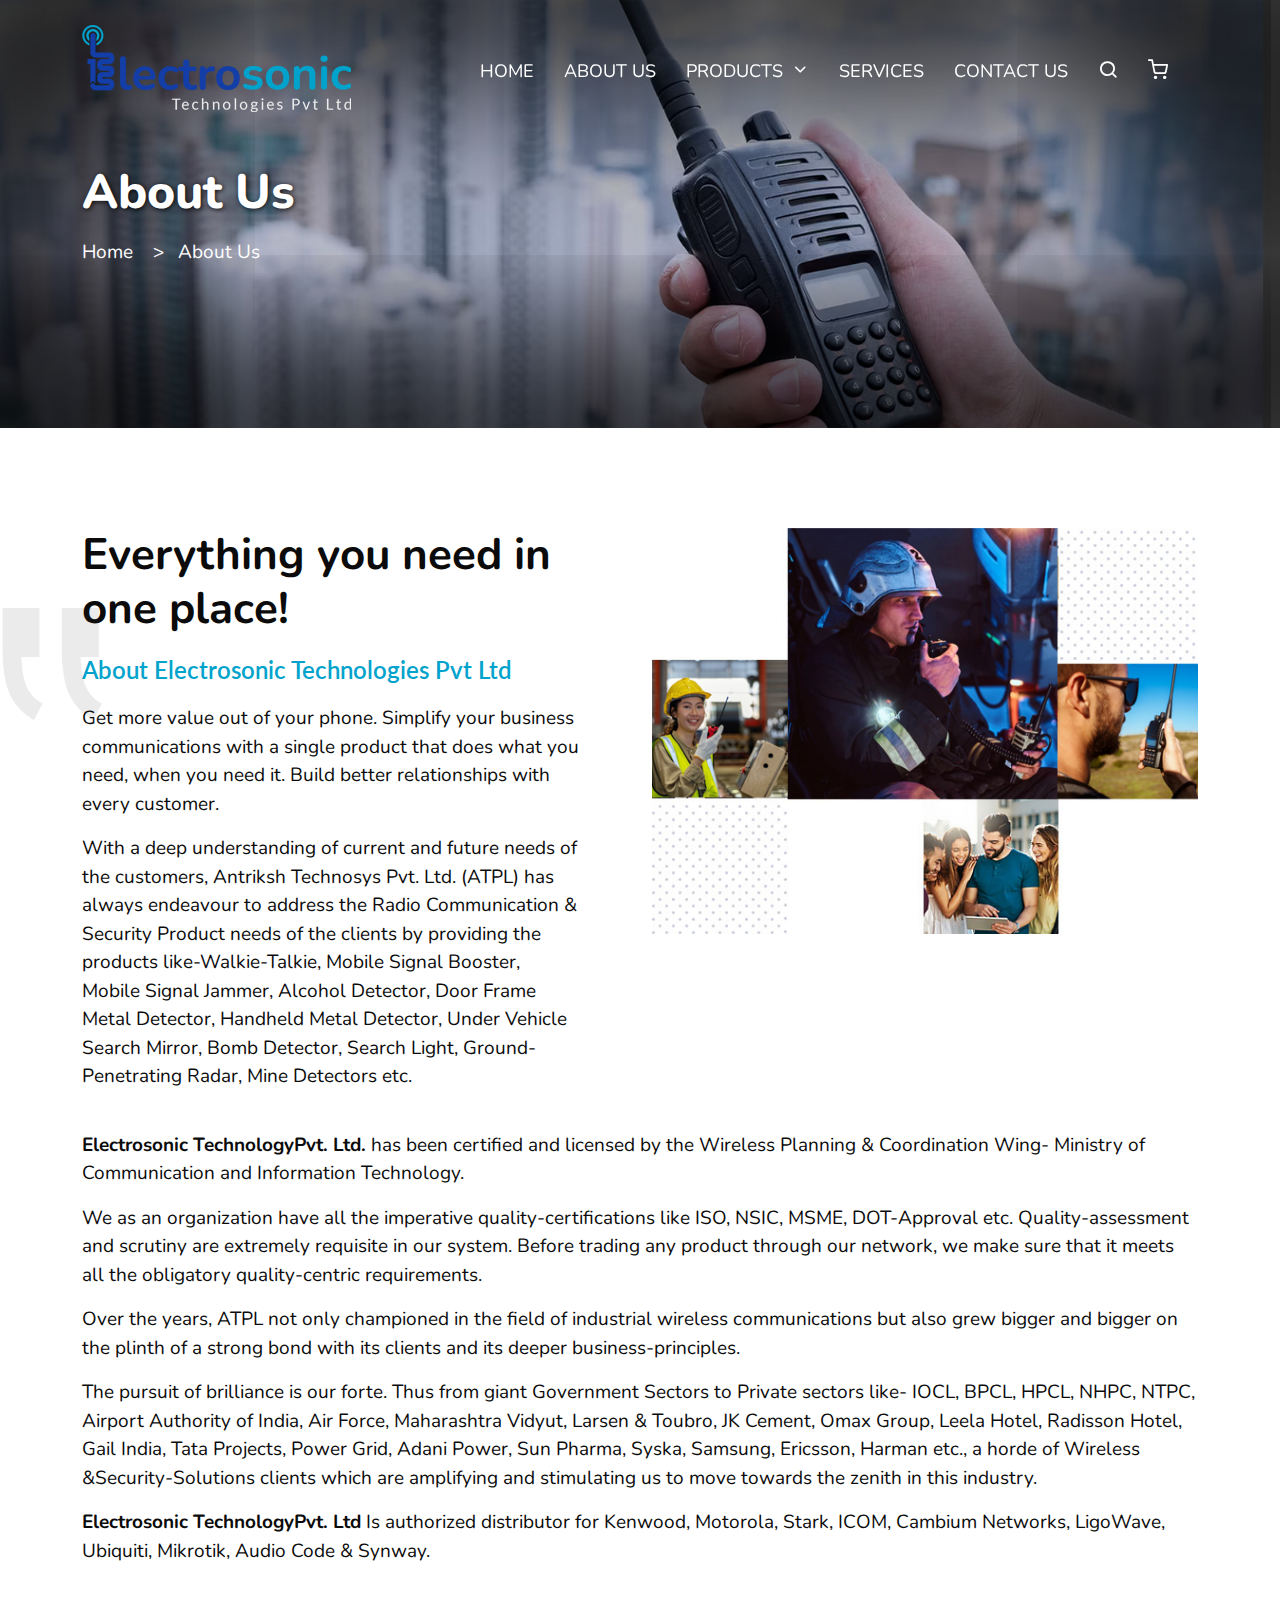
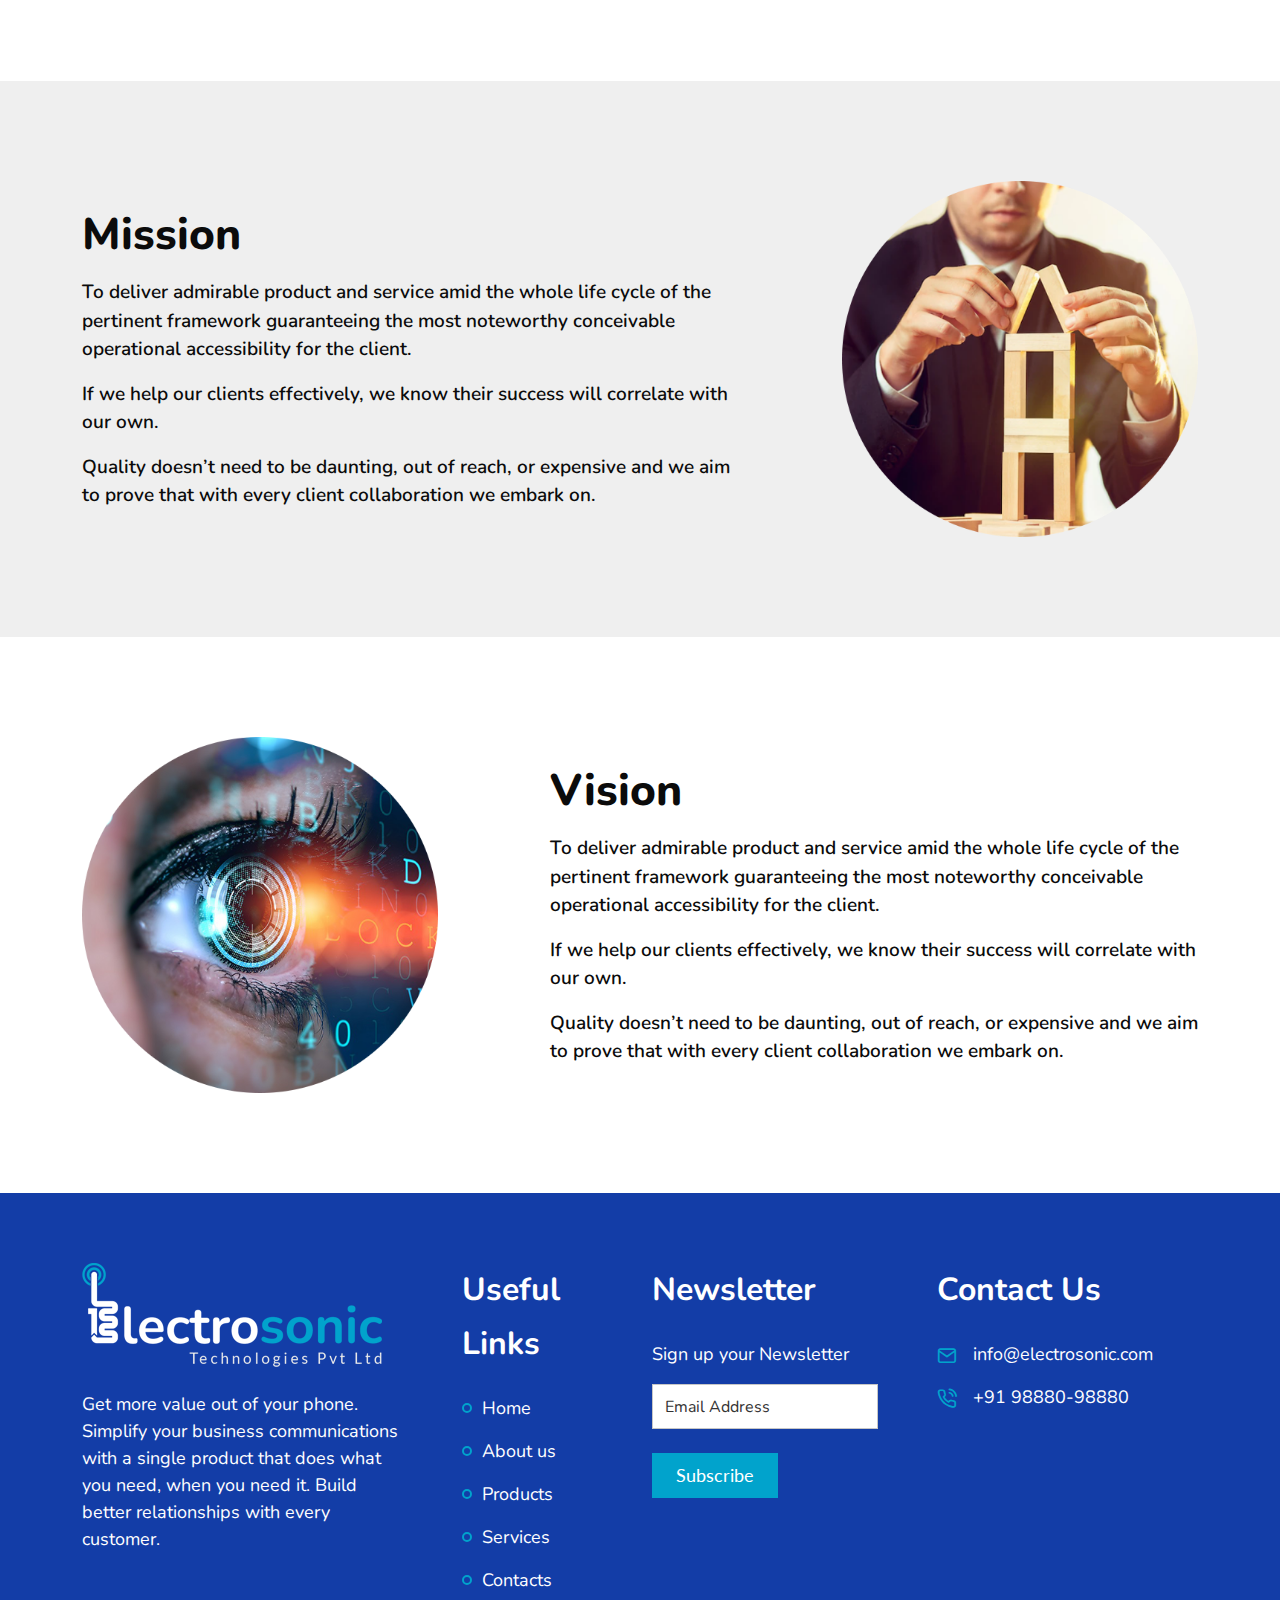
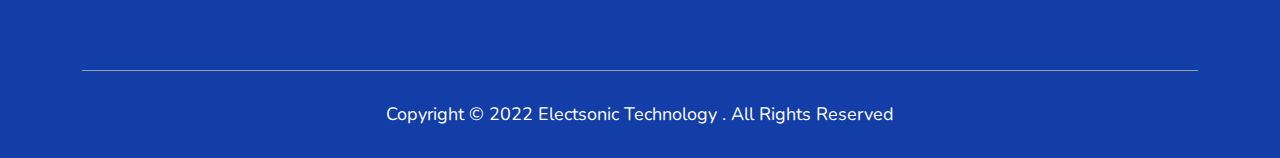
==== WEBSITES/electrosonic/about-us.html @ 3b29670e "added new html files | electrsonic" ====
<!DOCTYPE html>
<html lang="en">

<head>
    <meta charset="UTF-8">
    <meta http-equiv="X-UA-Compatible" content="IE=edge">
    <meta name="viewport" content="width=device-width, initial-scale=1.0">
    <title>ElectroSonic | about us</title>

    <!-- css | assets -->
    <link rel="stylesheet" href="assets/bootstrap-5.2.0/css/bootstrap.min.css">
    <link rel="stylesheet" href="assets/feather-icons/feather.css">
    <link rel="stylesheet" href="assets/swipper-slider/css/swiper-bundle.min.css">

    <!-- font awesome -->
    <link rel="stylesheet" href="https://cdnjs.cloudflare.com/ajax/libs/font-awesome/6.1.1/css/all.min.css"
        integrity="sha512-KfkfwYDsLkIlwQp6LFnl8zNdLGxu9YAA1QvwINks4PhcElQSvqcyVLLD9aMhXd13uQjoXtEKNosOWaZqXgel0g=="
        crossorigin="anonymous" referrerpolicy="no-referrer" />

    <!-- custom css -->
    <link rel="stylesheet" href="css/style.css">
</head>

<body>
    <!-- header -->
    <header>
        <div class="container">
            <div class="header d-flex align-items-center">
                <!-- logo -->
                <div class="logo-sec">
                    <a href="#" class="d-inline-flex">
                        <img src="images/logo.png" alt="" class="img-fluid">
                    </a>
                </div>

                <!-- menu -->
                <div class="menu-sec flex1">
                    <div class="inner d-flex justify-content-end align-items-center">
                        <!-- links -->
                        <div class="menu-links">
                            <!-- menu icon mobile | close -->
                            <a href="#"
                                class="menu-icon mobile-menu-toggle mml-close text-decoration-none position-absolute d-lg-none"
                                title="open menu">
                                <i class="feather-x"></i>
                            </a>

                            <div class="inner d-lg-flex flex-wrap">
                                <!-- link -->
                                <a href="#" class="menu-link d-inline-flex text-decoration-none">
                                    <span class="text">Home</span>
                                </a>

                                <!-- link -->
                                <a href="#" class="menu-link d-inline-flex text-decoration-none">
                                    <span class="text">About us</span>
                                </a>
                                <!-- link -->
                                <a href="#" class="menu-link d-inline-flex text-decoration-none">
                                    <span class="text">Products</span>
                                    <div class="icon ms-2">
                                        <i class="feather-chevron-down"></i>
                                    </div>
                                </a>
                                <!-- link -->
                                <a href="#" class="menu-link d-inline-flex text-decoration-none">
                                    <span class="text">Services</span>
                                </a>
                                <!-- link -->
                                <a href="#" class="menu-link d-inline-flex text-decoration-none">
                                    <span class="text">Contact us</span>
                                </a>
                            </div>
                        </div>

                        <!-- icons -->
                        <div class="menu-icons d-flex">
                            <!-- icon -->
                            <a href="#" class="menu-icon search text-decoration-none" title="Search">
                                <i class="feather-search"></i>
                            </a>

                            <!-- icon -->
                            <a href="#" class="menu-icon cart text-decoration-none" title="Cart">
                                <i class="feather-shopping-cart"></i>
                            </a>

                            <!-- menu icon mobile | open -->
                            <a href="#" class="menu-icon mobile-menu-toggle mml-open text-decoration-none d-lg-none"
                                title="open menu">
                                <i class="feather-menu"></i>
                            </a>
                        </div>
                    </div>

                </div>
            </div>
        </div>
    </header>

    <main id="main">
        <!-- slider -->
        <section id="page-banner">
            <div class="container-fluid px-0">
                <div class="page-banner position-relative">
                    <img src="images/about-banner.jpg" alt="" class="img-fluid w-100">
                    <div class="caption h-100 w-100 position-absolute d-flex align-items-center">
                        <div class="container">
                            <div class="caption-inner">
                                <!-- head -->
                                <div
                                    class="st-heading-container heading-lg heading-bolder heading-white heading-shadow mb-2 mb-lg-3">
                                    <p class="head">
                                        About Us
                                    </p>
                                </div>

                                <div class="links">
                                    <a href="#" class="text-decoration-none d-inline-block">Home</a>
                                    <a href="#" class="text-decoration-none d-inline-block">About Us</a>
                                </div>

                            </div>
                        </div>
                    </div>
                </div>
            </div>
        </section>

        <!-- about main -->
        <section id="about-main" class="com-pad-tb">
            <div class="container">
                <div class="about-main row">
                    <!-- lt sec -->
                    <div class="lt-sec col-12 col-lg-6 mb-3 mb-lg-0">
                        <div class="inner position-relative">
                            <img src="images/quote-icon.png" alt="" class="bg-img position-absolute">

                            <div class="st-heading-container mb-2 mb-lg-3">
                                <p class="head">
                                    Everything you need in one place!
                                </p>
                            </div>
                            <p class="sub-head font-family-lato st-fw-600 mb-2 mb-lg-3">About Electrosonic Technologies
                                Pvt Ltd</p>
                            <p class="desc mb-3">
                                Get more value out of your phone. Simplify your business communications with a single
                                product that does what you need, when you need it. Build better relationships with every
                                customer.
                            </p>
                            <p class="desc mb-3">
                                With a deep understanding of current and future needs of the customers, Antriksh
                                Technosys Pvt. Ltd. (ATPL) has always endeavour to address the Radio Communication &
                                Security Product needs of the clients by providing the products like-Walkie-Talkie,
                                Mobile Signal Booster, Mobile Signal Jammer, Alcohol Detector, Door Frame Metal
                                Detector, Handheld Metal Detector, Under Vehicle Search Mirror, Bomb Detector, Search
                                Light, Ground-Penetrating Radar, Mine Detectors etc.
                            </p>

                        </div>
                    </div>

                    <!-- rt sec -->
                    <div class="rt-sec col-12 col-lg-6">
                        <div class="inner">
                            <img src="images/about-right-img.jpg" alt="" class="img-fluid w-100">
                        </div>
                    </div>

                    <!-- bt sec -->
                    <div class="bt-sec col-12 pt-3 pt-lg-4">
                        <div class="inner">
                            <p class="desc mb-3">
                                <b>Electrosonic TechnologyPvt. Ltd.</b> has been certified and licensed by the Wireless
                                Planning & Coordination Wing- Ministry of Communication and Information Technology.
                            </p>
                            <p class="desc mb-3">
                                We as an organization have all the imperative quality-certifications like ISO, NSIC,
                                MSME, DOT-Approval etc. Quality-assessment and scrutiny are extremely requisite in our
                                system. Before trading any product through our network, we make sure that it meets all
                                the obligatory quality-centric requirements.
                            </p>
                            <p class="desc mb-3">
                                Over the years, ATPL not only championed in the field of industrial wireless
                                communications but also grew bigger and bigger on the plinth of a strong bond with its
                                clients and its deeper business-principles.
                            </p>
                            <p class="desc mb-3">
                                The pursuit of brilliance is our forte. Thus from giant Government Sectors to Private
                                sectors like- IOCL, BPCL, HPCL, NHPC, NTPC, Airport Authority of India, Air Force,
                                Maharashtra Vidyut, Larsen & Toubro, JK Cement, Omax Group, Leela Hotel, Radisson Hotel,
                                Gail India, Tata Projects, Power Grid, Adani Power, Sun Pharma, Syska, Samsung,
                                Ericsson, Harman etc., a horde of Wireless &Security-Solutions clients which are
                                amplifying and stimulating us to move towards the zenith in this industry.
                            </p>
                            <p class="desc">
                                <b>Electrosonic TechnologyPvt. Ltd</b> Is authorized distributor for Kenwood, Motorola,
                                Stark, ICOM, Cambium Networks, LigoWave, Ubiquiti, Mikrotik, Audio Code & Synway.
                            </p>
                        </div>
                    </div>
                </div>
            </div>
        </section>

        <!-- about mission -->
        <section id="about-mission" class="com-pad-tb">
            <div class="container">
                <div class="about-mission row align-items-center">
                    <!-- lt sec -->
                    <div class="lt-sec col-12 col-md-7 col-lg-8">
                        <!-- heading -->
                        <div class="st-heading-container heading-bolder mb-2 mb-lg-3">
                            <p class="head">
                                Mission
                            </p>
                        </div>
                        <p class="desc mb-3">
                            To deliver admirable product and service amid the whole life cycle of the pertinent
                            framework guaranteeing the most noteworthy conceivable operational accessibility for the
                            client.
                        </p>
                        <p class="desc mb-3">
                            If we help our clients effectively, we know their success will correlate with our own.
                        </p>
                        <p class="desc mb-0">
                            Quality doesn’t need to be daunting, out of reach, or expensive and we aim to prove that
                            with every client collaboration we embark on.
                        </p>
                    </div>

                    <!-- rt sec -->
                    <div class="rt-sec col-12 col-md-5 col-lg-4 pt-3 pt-md-0">
                        <img src="images/about-mission-img.png" alt="" class="img-fluid w-100">
                    </div>
                </div>
            </div>
        </section>

        <!-- vision mission -->
        <section id="vision-mission" class="com-pad-tb">
            <div class="container">
                <div class="vision-mission row align-items-center">
                    <!-- lt sec -->
                    <div class="lt-sec col-12 col-md-5 col-lg-4 pb-3 pb-md-0">
                        <img src="images/about-vision-img.png" alt="" class="img-fluid w-100">
                    </div>

                    <!-- rt sec -->
                    <div class="rt-sec col-12 col-md-7 col-lg-8">
                        <!-- heading -->
                        <div class="st-heading-container heading-bolder mb-2 mb-lg-3">
                            <p class="head">
                                Vision
                            </p>
                        </div>
                        <p class="desc mb-3">
                            To deliver admirable product and service amid the whole life cycle of the pertinent
                            framework guaranteeing the most noteworthy conceivable operational accessibility for the
                            client.
                        </p>
                        <p class="desc mb-3">
                            If we help our clients effectively, we know their success will correlate with our own.
                        </p>
                        <p class="desc mb-0">
                            Quality doesn’t need to be daunting, out of reach, or expensive and we aim to prove that
                            with every client collaboration we embark on.
                        </p>
                    </div>
                </div>
            </div>
        </section>


        <!-- footer -->
        <footer>
            <div class="container">
                <div class="footer row">
                    <!-- item -->
                    <div class="footer-item fi-info col-12 col-lg-6 col-xl-4 mb-3 mb-md-4 mb-lg-0">
                        <div class="inner">
                            <img src="images/footer-logo.png" alt="" class="img-fluid logo">
                            <p class="desc text-white mt-2 mt-lg-4 mb-0">
                                Get more value out of your phone. Simplify your business communications with a single
                                product that does what you need, when you need it. Build better relationships with every
                                customer.
                            </p>
                        </div>
                    </div>

                    <!-- item -->
                    <div class="footer-item fi-usefull-links col-12 col-lg-6 col-xl-2 mb-2 mb-lg-0">
                        <div class="inner">
                            <!-- heading -->
                            <div class="st-heading-container heading-white heading-sm mb-3 mb-lg-4">
                                <p class="head">
                                    Useful Links
                                </p>
                            </div>

                            <div class="links-list">
                                <!-- link -->
                                <a href="#" class="link d-inline-block text-decoration-none text-white mb-3">
                                    Home
                                </a> <br />

                                <!-- link -->
                                <a href="#" class="link d-inline-block text-decoration-none text-white mb-3">
                                    About us
                                </a> <br />

                                <!-- link -->
                                <a href="#" class="link d-inline-block text-decoration-none text-white mb-3">
                                    Products
                                </a> <br />

                                <!-- link -->
                                <a href="#" class="link d-inline-block text-decoration-none text-white mb-3">
                                    Services
                                </a> <br />

                                <!-- link -->
                                <a href="#" class="link d-inline-block text-decoration-none text-white mb-3">
                                    Contacts
                                </a>
                            </div>


                        </div>
                    </div>

                    <!-- item -->
                    <div class="footer-item fi-newsletter col-12 col-lg-6 col-xl-3 mb-3 mb-md-4 mb-lg-0">
                        <div class="inner">
                            <!-- heading -->
                            <div class="st-heading-container heading-white heading-sm mb-3 mb-lg-4">
                                <p class="head">
                                    Newsletter
                                </p>
                            </div>

                            <div class="newsletter-form">
                                <p class="desc">Sign up your Newsletter</p>

                                <div class="st-form mb-3 mb-lg-4">
                                    <input type="email" class="form-control" placeholder="Email Address">
                                </div>
                                <div class="btns">
                                    <button
                                        class="btn st-btn st-btn-secondary no-min-width font-family-lato st-fs-18 px-lg-4">
                                        <span class="text">Subscribe</span>
                                    </button>
                                </div>
                            </div>

                        </div>
                    </div>

                    <!-- item -->
                    <div class="footer-item fi-contact-us col-12 col-lg-6 col-xl-3">
                        <div class="inner">
                            <!-- heading -->
                            <div class="st-heading-container heading-white heading-sm mb-3 mb-lg-4">
                                <p class="head">
                                    Contact Us
                                </p>
                            </div>

                            <a href="mailto:info@electrosonic.com"
                                class="info-item d-flex align-items-center text-decoration-none text-white mb-2 mb-lg-3">
                                <i class="feather-mail"></i>
                                <span class="ms-2 ms-lg-3">
                                    info@electrosonic.com
                                </span>
                            </a>

                            <a href="callto:+91 98880-98880"
                                class="info-item d-flex align-items-center text-decoration-none text-white mb-2 mb-lg-3">
                                <i class="feather-phone-call"></i>
                                <span class="ms-2 ms-lg-3">
                                    +91 98880-98880
                                </span>
                            </a>

                            <div class="social-links pt-3">
                                <!-- link -->
                                <a href="#" class="sl-link text-decoration-none text-white">
                                    <i class="fa-brands fa-facebook-f"></i>
                                </a>

                                <!-- link -->
                                <a href="#" class="sl-link text-decoration-none text-white">
                                    <i class="fa-brands fa-instagram"></i>
                                </a>

                                <!-- link -->
                                <a href="#" class="sl-link text-decoration-none text-white">
                                    <i class="fa-brands fa-whatsapp"></i>
                                </a>
                            </div>

                        </div>
                    </div>

                    <div class="item-copyright col-12">
                        <div class="inner">
                            <p class="text-white text-center mb-0">
                                Copyright © 2022 Electsonic Technology . All Rights Reserved
                            </p>
                        </div>
                    </div>

                </div>
            </div>
        </footer>
    </main>

    <!-- js | assets -->
    <script src="assets/jquery/jquery-3.6.0.min.js"></script>
    <script src="assets/bootstrap-5.2.0/js/bootstrap.min.js"></script>
    <script src="assets/swipper-slider/js/swiper-bundle.min.js"></script>

    <!-- custom js -->
    <script src="js/script.js"></script>

</body>

</html>
---- WEBSITES/electrosonic/assets/feather-icons/feather.css ----
@font-face {
	font-family: 'Feather';
	src:
	url('fonts/Feather.ttf?sdxovp') format('truetype'),
	url('fonts/Feather.woff?sdxovp') format('woff'),
	url('fonts/Feather.svg?sdxovp#Feather') format('svg');
	font-weight: normal;
	font-style: normal;
}
[class^="feather-"], [class*=" feather-"] {
	font-family: 'feather' !important;
	speak: none;
	font-style: normal;
	font-weight: normal;
	font-variant: normal;
	text-transform: none;
	line-height: 1;
	-webkit-font-smoothing: antialiased;
	-moz-osx-font-smoothing: grayscale;
}

.feather-activity:before {
	content: "\e900";
}
.feather-airplay:before {
	content: "\e901";
}
.feather-alert-circle:before {
	content: "\e902";
}
.feather-alert-octagon:before {
	content: "\e903";
}
.feather-alert-triangle:before {
	content: "\e904";
}
.feather-align-center:before {
	content: "\e905";
}
.feather-align-justify:before {
	content: "\e906";
}
.feather-align-left:before {
	content: "\e907";
}
.feather-align-right:before {
	content: "\e908";
}
.feather-anchor:before {
	content: "\e909";
}
.feather-aperture:before {
	content: "\e90a";
}
.feather-archive:before {
	content: "\e90b";
}
.feather-arrow-down:before {
	content: "\e90c";
}
.feather-arrow-down-circle:before {
	content: "\e90d";
}
.feather-arrow-down-left:before {
	content: "\e90e";
}
.feather-arrow-down-right:before {
	content: "\e90f";
}
.feather-arrow-left:before {
	content: "\e910";
}
.feather-arrow-left-circle:before {
	content: "\e911";
}
.feather-arrow-right:before {
	content: "\e912";
}
.feather-arrow-right-circle:before {
	content: "\e913";
}
.feather-arrow-up:before {
	content: "\e914";
}
.feather-arrow-up-circle:before {
	content: "\e915";
}
.feather-arrow-up-left:before {
	content: "\e916";
}
.feather-arrow-up-right:before {
	content: "\e917";
}
.feather-at-sign:before {
	content: "\e918";
}
.feather-award:before {
	content: "\e919";
}
.feather-bar-chart:before {
	content: "\e91a";
}
.feather-bar-chart-2:before {
	content: "\e91b";
}
.feather-battery:before {
	content: "\e91c";
}
.feather-battery-charging:before {
	content: "\e91d";
}
.feather-bell:before {
	content: "\e91e";
}
.feather-bell-off:before {
	content: "\e91f";
}
.feather-bluetooth:before {
	content: "\e920";
}
.feather-bold:before {
	content: "\e921";
}
.feather-book:before {
	content: "\e922";
}
.feather-book-open:before {
	content: "\e923";
}
.feather-bookmark:before {
	content: "\e924";
}
.feather-box:before {
	content: "\e925";
}
.feather-briefcase:before {
	content: "\e926";
}
.feather-calendar:before {
	content: "\e927";
}
.feather-camera:before {
	content: "\e928";
}
.feather-camera-off:before {
	content: "\e929";
}
.feather-cast:before {
	content: "\e92a";
}
.feather-check:before {
	content: "\e92b";
}
.feather-check-circle:before {
	content: "\e92c";
}
.feather-check-square:before {
	content: "\e92d";
}
.feather-chevron-down:before {
	content: "\e92e";
}
.feather-chevron-left:before {
	content: "\e92f";
}
.feather-chevron-right:before {
	content: "\e930";
}
.feather-chevron-up:before {
	content: "\e931";
}
.feather-chevrons-down:before {
	content: "\e932";
}
.feather-chevrons-left:before {
	content: "\e933";
}
.feather-chevrons-right:before {
	content: "\e934";
}
.feather-chevrons-up:before {
	content: "\e935";
}
.feather-chrome:before {
	content: "\e936";
}
.feather-circle:before {
	content: "\e937";
}
.feather-clipboard:before {
	content: "\e938";
}
.feather-clock:before {
	content: "\e939";
}
.feather-cloud:before {
	content: "\e93a";
}
.feather-cloud-drizzle:before {
	content: "\e93b";
}
.feather-cloud-lightning:before {
	content: "\e93c";
}
.feather-cloud-off:before {
	content: "\e93d";
}
.feather-cloud-rain:before {
	content: "\e93e";
}
.feather-cloud-snow:before {
	content: "\e93f";
}
.feather-code:before {
	content: "\e940";
}
.feather-codepen:before {
	content: "\e941";
}
.feather-command:before {
	content: "\e942";
}
.feather-compass:before {
	content: "\e943";
}
.feather-copy:before {
	content: "\e944";
}
.feather-corner-down-left:before {
	content: "\e945";
}
.feather-corner-down-right:before {
	content: "\e946";
}
.feather-corner-left-down:before {
	content: "\e947";
}
.feather-corner-left-up:before {
	content: "\e948";
}
.feather-corner-right-down:before {
	content: "\e949";
}
.feather-corner-right-up:before {
	content: "\e94a";
}
.feather-corner-up-left:before {
	content: "\e94b";
}
.feather-corner-up-right:before {
	content: "\e94c";
}
.feather-cpu:before {
	content: "\e94d";
}
.feather-credit-card:before {
	content: "\e94e";
}
.feather-crop:before {
	content: "\e94f";
}
.feather-crosshair:before {
	content: "\e950";
}
.feather-database:before {
	content: "\e951";
}
.feather-delete:before {
	content: "\e952";
}
.feather-disc:before {
	content: "\e953";
}
.feather-dollar-sign:before {
	content: "\e954";
}
.feather-download:before {
	content: "\e955";
}
.feather-download-cloud:before {
	content: "\e956";
}
.feather-droplet:before {
	content: "\e957";
}
.feather-edit:before {
	content: "\e958";
}
.feather-edit-2:before {
	content: "\e959";
}
.feather-edit-3:before {
	content: "\e95a";
}
.feather-external-link:before {
	content: "\e95b";
}
.feather-eye:before {
	content: "\e95c";
}
.feather-eye-off:before {
	content: "\e95d";
}
.feather-facebook:before {
	content: "\e95e";
}
.feather-fast-forward:before {
	content: "\e95f";
}
.feather-feather:before {
	content: "\e960";
}
.feather-file:before {
	content: "\e961";
}
.feather-file-minus:before {
	content: "\e962";
}
.feather-file-plus:before {
	content: "\e963";
}
.feather-file-text:before {
	content: "\e964";
}
.feather-film:before {
	content: "\e965";
}
.feather-filter:before {
	content: "\e966";
}
.feather-flag:before {
	content: "\e967";
}
.feather-folder:before {
	content: "\e968";
}
.feather-folder-minus:before {
	content: "\e969";
}
.feather-folder-plus:before {
	content: "\e96a";
}
.feather-gift:before {
	content: "\e96b";
}
.feather-git-branch:before {
	content: "\e96c";
}
.feather-git-commit:before {
	content: "\e96d";
}
.feather-git-merge:before {
	content: "\e96e";
}
.feather-git-pull-request:before {
	content: "\e96f";
}
.feather-github:before {
	content: "\e970";
}
.feather-gitlab:before {
	content: "\e971";
}
.feather-globe:before {
	content: "\e972";
}
.feather-grid:before {
	content: "\e973";
}
.feather-hard-drive:before {
	content: "\e974";
}
.feather-hash:before {
	content: "\e975";
}
.feather-headphones:before {
	content: "\e976";
}
.feather-heart:before {
	content: "\e977";
}
.feather-help-circle:before {
	content: "\e978";
}
.feather-home:before {
	content: "\e979";
}
.feather-image:before {
	content: "\e97a";
}
.feather-inbox:before {
	content: "\e97b";
}
.feather-info:before {
	content: "\e97c";
}
.feather-instagram:before {
	content: "\e97d";
}
.feather-italic:before {
	content: "\e97e";
}
.feather-layers:before {
	content: "\e97f";
}
.feather-layout:before {
	content: "\e980";
}
.feather-life-buoy:before {
	content: "\e981";
}
.feather-link:before {
	content: "\e982";
}
.feather-link-2:before {
	content: "\e983";
}
.feather-linkedin:before {
	content: "\e984";
}
.feather-list:before {
	content: "\e985";
}
.feather-loader:before {
	content: "\e986";
}
.feather-lock:before {
	content: "\e987";
}
.feather-log-in:before {
	content: "\e988";
}
.feather-log-out:before {
	content: "\e989";
}
.feather-mail:before {
	content: "\e98a";
}
.feather-map:before {
	content: "\e98b";
}
.feather-map-pin:before {
	content: "\e98c";
}
.feather-maximize:before {
	content: "\e98d";
}
.feather-maximize-2:before {
	content: "\e98e";
}
.feather-menu:before {
	content: "\e98f";
}
.feather-message-circle:before {
	content: "\e990";
}
.feather-message-square:before {
	content: "\e991";
}
.feather-mic:before {
	content: "\e992";
}
.feather-mic-off:before {
	content: "\e993";
}
.feather-minimize:before {
	content: "\e994";
}
.feather-minimize-2:before {
	content: "\e995";
}
.feather-minus:before {
	content: "\e996";
}
.feather-minus-circle:before {
	content: "\e997";
}
.feather-minus-square:before {
	content: "\e998";
}
.feather-monitor:before {
	content: "\e999";
}
.feather-moon:before {
	content: "\e99a";
}
.feather-more-horizontal:before {
	content: "\e99b";
}
.feather-more-vertical:before {
	content: "\e99c";
}
.feather-move:before {
	content: "\e99d";
}
.feather-music:before {
	content: "\e99e";
}
.feather-navigation:before {
	content: "\e99f";
}
.feather-navigation-2:before {
	content: "\e9a0";
}
.feather-octagon:before {
	content: "\e9a1";
}
.feather-package:before {
	content: "\e9a2";
}
.feather-paperclip:before {
	content: "\e9a3";
}
.feather-pause:before {
	content: "\e9a4";
}
.feather-pause-circle:before {
	content: "\e9a5";
}
.feather-percent:before {
	content: "\e9a6";
}
.feather-phone:before {
	content: "\e9a7";
}
.feather-phone-call:before {
	content: "\e9a8";
}
.feather-phone-forwarded:before {
	content: "\e9a9";
}
.feather-phone-incoming:before {
	content: "\e9aa";
}
.feather-phone-missed:before {
	content: "\e9ab";
}
.feather-phone-off:before {
	content: "\e9ac";
}
.feather-phone-outgoing:before {
	content: "\e9ad";
}
.feather-pie-chart:before {
	content: "\e9ae";
}
.feather-play:before {
	content: "\e9af";
}
.feather-play-circle:before {
	content: "\e9b0";
}
.feather-plus:before {
	content: "\e9b1";
}
.feather-plus-circle:before {
	content: "\e9b2";
}
.feather-plus-square:before {
	content: "\e9b3";
}
.feather-pocket:before {
	content: "\e9b4";
}
.feather-power:before {
	content: "\e9b5";
}
.feather-printer:before {
	content: "\e9b6";
}
.feather-radio:before {
	content: "\e9b7";
}
.feather-refresh-ccw:before {
	content: "\e9b8";
}
.feather-refresh-cw:before {
	content: "\e9b9";
}
.feather-repeat:before {
	content: "\e9ba";
}
.feather-rewind:before {
	content: "\e9bb";
}
.feather-rotate-ccw:before {
	content: "\e9bc";
}
.feather-rotate-cw:before {
	content: "\e9bd";
}
.feather-rss:before {
	content: "\e9be";
}
.feather-save:before {
	content: "\e9bf";
}
.feather-scissors:before {
	content: "\e9c0";
}
.feather-search:before {
	content: "\e9c1";
}
.feather-send:before {
	content: "\e9c2";
}
.feather-server:before {
	content: "\e9c3";
}
.feather-settings:before {
	content: "\e9c4";
}
.feather-share:before {
	content: "\e9c5";
}
.feather-share-2:before {
	content: "\e9c6";
}
.feather-shield:before {
	content: "\e9c7";
}
.feather-shield-off:before {
	content: "\e9c8";
}
.feather-shopping-bag:before {
	content: "\e9c9";
}
.feather-shopping-cart:before {
	content: "\e9ca";
}
.feather-shuffle:before {
	content: "\e9cb";
}
.feather-sidebar:before {
	content: "\e9cc";
}
.feather-skip-back:before {
	content: "\e9cd";
}
.feather-skip-forward:before {
	content: "\e9ce";
}
.feather-slack:before {
	content: "\e9cf";
}
.feather-slash:before {
	content: "\e9d0";
}
.feather-sliders:before {
	content: "\e9d1";
}
.feather-smartphone:before {
	content: "\e9d2";
}
.feather-speaker:before {
	content: "\e9d3";
}
.feather-square:before {
	content: "\e9d4";
}
.feather-star:before {
	content: "\e9d5";
}
.feather-stop-circle:before {
	content: "\e9d6";
}
.feather-sun:before {
	content: "\e9d7";
}
.feather-sunrise:before {
	content: "\e9d8";
}
.feather-sunset:before {
	content: "\e9d9";
}
.feather-tablet:before {
	content: "\e9da";
}
.feather-tag:before {
	content: "\e9db";
}
.feather-target:before {
	content: "\e9dc";
}
.feather-terminal:before {
	content: "\e9dd";
}
.feather-thermometer:before {
	content: "\e9de";
}
.feather-thumbs-down:before {
	content: "\e9df";
}
.feather-thumbs-up:before {
	content: "\e9e0";
}
.feather-toggle-left:before {
	content: "\e9e1";
}
.feather-toggle-right:before {
	content: "\e9e2";
}
.feather-trash:before {
	content: "\e9e3";
}
.feather-trash-2:before {
	content: "\e9e4";
}
.feather-trending-down:before {
	content: "\e9e5";
}
.feather-trending-up:before {
	content: "\e9e6";
}
.feather-triangle:before {
	content: "\e9e7";
}
.feather-truck:before {
	content: "\e9e8";
}
.feather-tv:before {
	content: "\e9e9";
}
.feather-twitter:before {
	content: "\e9ea";
}
.feather-type:before {
	content: "\e9eb";
}
.feather-umbrella:before {
	content: "\e9ec";
}
.feather-underline:before {
	content: "\e9ed";
}
.feather-unlock:before {
	content: "\e9ee";
}
.feather-upload:before {
	content: "\e9ef";
}
.feather-upload-cloud:before {
	content: "\e9f0";
}
.feather-user:before {
	content: "\e9f1";
}
.feather-user-check:before {
	content: "\e9f2";
}
.feather-user-minus:before {
	content: "\e9f3";
}
.feather-user-plus:before {
	content: "\e9f4";
}
.feather-user-x:before {
	content: "\e9f5";
}
.feather-users:before {
	content: "\e9f6";
}
.feather-video:before {
	content: "\e9f7";
}
.feather-video-off:before {
	content: "\e9f8";
}
.feather-voicemail:before {
	content: "\e9f9";
}
.feather-volume:before {
	content: "\e9fa";
}
.feather-volume-1:before {
	content: "\e9fb";
}
.feather-volume-2:before {
	content: "\e9fc";
}
.feather-volume-x:before {
	content: "\e9fd";
}
.feather-watch:before {
	content: "\e9fe";
}
.feather-wifi:before {
	content: "\e9ff";
}
.feather-wifi-off:before {
	content: "\ea00";
}
.feather-wind:before {
	content: "\ea01";
}
.feather-x:before {
	content: "\ea02";
}
.feather-x-circle:before {
	content: "\ea03";
}
.feather-x-square:before {
	content: "\ea04";
}
.feather-youtube:before {
	content: "\ea05";
}
.feather-zap:before {
	content: "\ea06";
}
.feather-zap-off:before {
	content: "\ea07";
}
.feather-zoom-in:before {
	content: "\ea08";
}
.feather-zoom-out:before {
	content: "\ea09";
}
---- WEBSITES/electrosonic/css/style.css ----
@import url("https://fonts.googleapis.com/css2?family=Lato:wght@100;300;400;700;900&family=Nunito:wght@200;300;400;500;600;700;800;900&display=swap");
.font-family-nunito { font-family: 'Nunito', sans-serif; }

.font-family-lato { font-family: 'Lato', sans-serif; }

/* FONT WEIGHT CLASSES */
.st-fw-100 { font-weight: 100 !important; }

.st-fw-200 { font-weight: 200 !important; }

.st-fw-300 { font-weight: 300 !important; }

.st-fw-400 { font-weight: 400 !important; }

.st-fw-500 { font-weight: 500 !important; }

.st-fw-600 { font-weight: 600 !important; }

.st-fw-700 { font-weight: 700 !important; }

.st-fw-800 { font-weight: 800 !important; }

.st-fw-900 { font-weight: 900 !important; }

/* SIZES */
.st-fs-10 { font-size: 10px !important; }

.st-fs-11 { font-size: 11px !important; }

.st-fs-12 { font-size: 12px !important; }

.st-fs-13 { font-size: 13px !important; }

.st-fs-14 { font-size: 14px !important; }

.st-fs-15 { font-size: 15px !important; }

.st-fs-16 { font-size: 16px !important; }

.st-fs-17 { font-size: 17px !important; }

.st-fs-18 { font-size: 18px !important; }

.st-fs-19 { font-size: 19px !important; }

.st-fs-20 { font-size: 20px !important; }

.st-fs-21 { font-size: 21px !important; }

.st-fs-22 { font-size: 22px !important; }

.st-fs-23 { font-size: 23px !important; }

.st-fs-24 { font-size: 24px !important; }

.st-fs-25 { font-size: 25px !important; }

.cursor-pointer { cursor: pointer; }

.st-heading-container > .head { font-size: 27px; line-height: 35px; font-weight: 700; margin-bottom: 0; }
@media screen and (min-width: 768px) { .st-heading-container > .head { font-size: 30px; line-height: 40px; } }
@media screen and (min-width: 992px) { .st-heading-container > .head { font-size: 44px; line-height: 54px; } }
.st-heading-container > .pre-head { font-size: 17px; color: #01a3cc; margin-bottom: 2px; font-weight: 600; line-height: normal; }
@media screen and (min-width: 992px) { .st-heading-container > .pre-head { font-size: 25px; } }
@media screen and (min-width: 992px) { .st-heading-container > .desc { font-size: 17px; } }
.st-heading-container.heading-bolder > .head { font-weight: 800; }
.st-heading-container.heading-white { color: #fff; }
.st-heading-container.heading-shadow > .head, .st-heading-container.heading-shadow > .desc { text-shadow: 1px 1px 5px rgba(0, 0, 0, 0.9); }
@media screen and (min-width: 992px) { .st-heading-container.heading-lg > .head { font-size: 48px; line-height: 60px; } }
@media screen and (min-width: 992px) { .st-heading-container.heading-lg > .desc { font-size: 19px; } }
@media screen and (min-width: 992px) { .st-heading-container.heading-sm > .head { font-size: 32px; } }

.st-btn { border: none; border-radius: 0; padding: 8px 15px; font-size: 17px; transition: 0.2s; }
.st-btn:focus, .st-btn:hover, .st-btn:active { box-shadow: none !important; text-shadow: none !important; }
.st-btn:not(.no-min-width) { min-width: 200px; }
.st-btn:not(.no-height) { height: 45px; }
.st-btn.no-padding { padding: 0; }
.st-btn.st-btn-primary-gradient { background: #01a3cc; background: linear-gradient(35deg, #01a3cc 31%, #133da7 100%); color: #fff; }
.st-btn.st-btn-primary-gradient:hover { opacity: .9; }
.st-btn.st-btn-primary-gradient:active { opacity: .8; }
.st-btn.st-btn-primary { background: #133da7; color: #fff; }
.st-btn.st-btn-primary:hover { background: #103590; }
.st-btn.st-btn-primary:active { background: #0e2c79; }
.st-btn.st-btn-secondary { background: #01a3cc; color: #fff; }
.st-btn.st-btn-secondary:hover { background: #018fb3; }
.st-btn.st-btn-secondary:active { background: #017a99; }
.st-btn.st-btn-transparent { background-color: transparent !important; }
.st-btn.st-btn-transparent:focus, .st-btn.st-btn-transparent:hover, .st-btn.st-btn-transparent:active { background-color: transparent !important; }
.st-btn.st-btn-transparent-with-icon { background-color: transparent !important; color: #133da7; font-size: 20px; font-weight: 600; }
.st-btn.st-btn-transparent-with-icon:focus, .st-btn.st-btn-transparent-with-icon:hover, .st-btn.st-btn-transparent-with-icon:active { background-color: transparent !important; }
.st-btn.st-btn-transparent-with-icon > .icon { height: 32px; width: 32px; background: #133da7; border-radius: 50%; color: #fff; font-size: 18px; }
.st-btn.st-btn-transparent-with-icon > .icon i { position: relative; transition: 0.2s; left: 0; }
.st-btn.st-btn-transparent-with-icon > .text { margin-left: 10px; }
.st-btn.st-btn-transparent-with-icon:hover > .icon i { left: 4px; }

.st-bg-gradient { background: #133da7; background: linear-gradient(35deg, #133da7 30%, #02aad5 100%); }

.st-form { width: 100%; }
.st-form > input:not([type=radio]):not([type=checkbox]), .st-form > select, .st-form > textarea { border-radius: 0; border: 1px solid #c6c6c6; color: #333; background-color: #fff; }
.st-form > input:not([type=radio]):not([type=checkbox]):focus, .st-form > select:focus, .st-form > textarea:focus { box-shadow: none !important; outline: none !important; }
.st-form > input:not([type=radio]):not([type=checkbox])::placeholder, .st-form > select::placeholder, .st-form > textarea::placeholder { /* Chrome, Firefox, Opera, Safari 10.1+ */ color: #333; opacity: 1; /* Firefox */ }
.st-form > input:not([type=radio]):not([type=checkbox]):-ms-input-placeholder, .st-form > select:-ms-input-placeholder, .st-form > textarea:-ms-input-placeholder { /* Internet Explorer 10-11 */ color: #333; }
.st-form > input:not([type=radio]):not([type=checkbox])::-ms-input-placeholder, .st-form > select::-ms-input-placeholder, .st-form > textarea::-ms-input-placeholder { /* Microsoft Edge */ color: #333; }
.st-form > input:not([type=radio]):not([type=checkbox]), .st-form > select { height: 45px; }
@media screen and (min-width: 768px) { .st-form.form-lt, .st-form.form-rt { width: 50%; }
  .st-form.form-lt { padding-right: 10px; }
  .st-form.form-rt { padding-left: 10px; } }
.st-form.no-resize > textarea { resize: none; }
.st-form.form-underlined > input:not([type=radio]):not([type=checkbox]), .st-form.form-underlined > select, .st-form.form-underlined > textarea { background-color: transparent; padding-left: 0; padding-right: 0; border-bottom: 1px solid #333 !important; }
.st-form.form-underlined.form-underlined-gray > input:not([type=radio]):not([type=checkbox]), .st-form.form-underlined.form-underlined-gray > select, .st-form.form-underlined.form-underlined-gray > textarea { border-bottom-color: #acacac !important; color: #fff; }
.st-form.form-underlined.form-underlined-gray > input:not([type=radio]):not([type=checkbox])::placeholder, .st-form.form-underlined.form-underlined-gray > select::placeholder, .st-form.form-underlined.form-underlined-gray > textarea::placeholder { /* Chrome, Firefox, Opera, Safari 10.1+ */ color: #adadad; opacity: 1; /* Firefox */ }
.st-form.form-underlined.form-underlined-gray > input:not([type=radio]):not([type=checkbox]):-ms-input-placeholder, .st-form.form-underlined.form-underlined-gray > select:-ms-input-placeholder, .st-form.form-underlined.form-underlined-gray > textarea:-ms-input-placeholder { /* Internet Explorer 10-11 */ color: #adadad; }
.st-form.form-underlined.form-underlined-gray > input:not([type=radio]):not([type=checkbox])::-ms-input-placeholder, .st-form.form-underlined.form-underlined-gray > select::-ms-input-placeholder, .st-form.form-underlined.form-underlined-gray > textarea::-ms-input-placeholder { /* Microsoft Edge */ color: #adadad; }

.flex1 { flex: 1; }

.com-pad-t, .com-pad-tb { padding-top: 40px; }

.com-pad-b, .com-pad-tb { padding-bottom: 40px; }

.com-mar-t, .com-mar-tb { margin-top: 40px; }

.com-mar-b, .com-mar-tb { margin-bottom: 40px; }

@media screen and (min-width: 992px) { .com-pad-t, .com-pad-tb { padding-top: 100px; }
  .com-pad-b, .com-pad-tb { padding-bottom: 100px; }
  .com-mar-t, .com-mar-tb { margin-top: 100px; }
  .com-mar-b, .com-mar-tb { margin-bottom: 100px; } }
.irs--round .irs-from, .irs--round .irs-to, .irs--round .irs-single { font-size: 12px; background-color: #133da7; }

.irs--round .irs-from:before, .irs--round .irs-to:before, .irs--round .irs-single:before { border-top-color: #133da7; }

.irs--round .irs-bar { background-color: #133da7; }

.irs--round .irs-handle { top: 28px; width: 20px; height: 20px; border-width: 2px; border-color: #133da7; }

body { font-family: 'Nunito', sans-serif; font-size: 15px; font-weight: 400; color: #0b0b0b; }

/* ----- HEADER STYLE START ----- */
header { position: fixed; z-index: 9; width: 100%; transition: 0.2s; padding-top: 15px; padding-bottom: 15px; }
@media screen and (min-width: 1200px) { header { padding-top: 25px; padding-bottom: 25px; } }

.header .logo-sec > a { width: 160px; transition: 0.2s; }
@media screen and (min-width: 768px) { .header .logo-sec > a { width: 200px; } }
@media screen and (min-width: 1200px) { .header .logo-sec > a { width: 270px; } }
.header .menu-sec { padding-left: 15px; }
@media screen and (min-width: 992px) { .header .menu-sec { padding-left: 25px; } }
@media screen and (min-width: 992px) { .header .menu-links { padding-right: 30px; } }
.header .menu-links .menu-link { font-size: 18px; color: #000; text-transform: uppercase; transition: 0.2s; }
@media screen and (min-width: 992px) { .header .menu-links .menu-link { color: #fff; }
  .header .menu-links .menu-link:not(:last-child) { padding-right: 20px; } }
@media screen and (min-width: 1200px) { .header .menu-links .menu-link:not(:last-child) { padding-right: 30px; } }
@media screen and (max-width: 991px) { .header .menu-links { position: fixed; top: 0; left: 0; height: 100%; width: 100%; background-color: rgba(0, 0, 0, 0.5); opacity: 0; visibility: hidden; transition: 0.2s; }
  .header .menu-links > .inner { position: fixed; top: 0; left: -100%; height: 100%; width: 300px; background-color: #fff; padding-top: 50px; z-index: 1; transition: 0.3s; }
  .header .menu-links .menu-link { width: 100%; padding: 12px 20px; }
  .header .menu-links .mobile-menu-toggle.mml-close { top: 12px; left: calc(300px - 150px); color: #333; z-index: 2; font-size: 20px; height: 35px; width: 35px; line-height: 38px; background: #efefef; text-align: center; border-radius: 50%; transition: 0.5s; } }
.header .menu-links.active { opacity: 1; visibility: visible; }
.header .menu-links.active > .inner { left: 0; }
.header .menu-links.active .mobile-menu-toggle.mml-close { opacity: 1; left: calc(300px - 50px); }
.header .menu-icons .menu-icon { font-size: 20px; color: #fff; transition: 0.2s; }
.header .menu-icons .menu-icon:not(:last-child) { padding-right: 20px; }
@media screen and (min-width: 1200px) { .header .menu-icons .menu-icon:not(:last-child) { padding-right: 30px; } }

header.fixed { background: #fff; padding-top: 5px; padding-bottom: 5px; box-shadow: 0px 2px 5px 0 rgba(0, 0, 0, 0.1); }
@media screen and (min-width: 768px) { header.fixed { padding-top: 10px; padding-bottom: 10px; } }
@media screen and (min-width: 992px) { header.fixed .header .logo-sec > a { width: 180px; } }
header.fixed .menu-links .menu-link { color: #000; }
header.fixed .menu-icons .menu-icon { color: #000; }

/* ----- HEADER STYLE END ----- */
/* ----- SILDER STYLE START ----- */
.home-slider .swiper-slide > .overlay { top: 0; left: 0; box-shadow: inset 0px 0px 210px 100px black; }
.home-slider .swiper-slide > .caption { top: 0; left: 0; }

/* ----- SILDER STYLE END ----- */
/* ----- HOME SEC2 STYLE START ----- */
@media screen and (min-width: 992px) { .home-sec2 .lt-sec > .inner { max-width: 500px; } }
.home-sec2 .lt-sec .sub-head { color: #01a3cc; font-size: 20px; }
@media screen and (min-width: 992px) { .home-sec2 .lt-sec .sub-head { font-size: 24px; } }
.home-sec2 .lt-sec .desc { font-size: 19px; }

/* ----- HOME SEC2 STYLE END ----- */
/* ----- WHY CHOOSE US STYLE START ----- */
.why-choose-us .st-heading-container { margin-bottom: 20px; }
@media screen and (min-width: 992px) { .why-choose-us .st-heading-container { margin-bottom: 60px; } }
.why-choose-us .item { margin-bottom: 15px; }
@media screen and (min-width: 992px) { .why-choose-us .item { margin-bottom: 50px; }
  .why-choose-us .item:nth-child(even) { padding-right: 25px; }
  .why-choose-us .item:nth-child(odd) { padding-left: 25px; } }
.why-choose-us .item > .inner { padding: 15px; border: 1px solid #c7c7c7; }
@media screen and (min-width: 992px) { .why-choose-us .item > .inner { padding: 40px; } }
.why-choose-us .item .icon-sec { width: 65px; padding-top: 10px; }
@media screen and (min-width: 768px) { .why-choose-us .item .icon-sec { width: 80px; } }
@media screen and (min-width: 992px) { .why-choose-us .item .icon-sec { width: 110px; } }
.why-choose-us .item .text-sec { padding-left: 15px; }
@media screen and (min-width: 992px) { .why-choose-us .item .text-sec { padding-left: 30px; } }
.why-choose-us .item .text-sec .head { font-size: 24px; font-weight: 600; line-height: normal; }
@media screen and (min-width: 768px) { .why-choose-us .item .text-sec .head { font-size: 33px; } }
.why-choose-us .item .text-sec .desc { font-size: 16px; }
@media screen and (min-width: 768px) { .why-choose-us .item .text-sec .desc { font-size: 18px; } }

/* ----- WHY CHOOSE US STYLE END ----- */
/* ----- OUR PRODUCTS STYLE START ----- */
#our-products { background-color: #f2f2f2; }
#our-products .st-heading-container { margin-bottom: 20px; }
@media screen and (min-width: 992px) { #our-products .st-heading-container { margin-bottom: 60px; } }
#our-products .btns { padding-top: 20px; }

@media screen and (min-width: 992px) { .our-products { margin-left: -25px; margin-right: -25px; } }
.our-products .item { margin-bottom: 15px; }
@media screen and (min-width: 768px) { .our-products .item { margin-bottom: 32px; } }
@media screen and (min-width: 992px) { .our-products .item { padding-left: 25px; padding-right: 25px; margin-bottom: 50px; } }
.our-products .item > .inner-bg { background: #133da7; background: linear-gradient(45deg, #133da7 0%, #01a3cc 100%); padding: 4px; border-radius: 10px; transition: 0.4s; }
.our-products .item > .inner-bg > .inner-main { background-color: #fff; padding: 15px; border-radius: 5px; transition: 0.4s; }
@media screen and (min-width: 992px) { .our-products .item > .inner-bg > .inner-main { padding: 35px; } }
.our-products .item .text-sec { padding-left: 15px; }
@media screen and (min-width: 992px) { .our-products .item .text-sec { padding-left: 25px; } }
.our-products .item .text-sec .head, .our-products .item .text-sec .desc { transition: 0.2s; }
.our-products .item .text-sec .head { font-size: 24px; font-weight: 800; color: #133da7; }
@media screen and (min-width: 768px) { .our-products .item .text-sec .head { font-size: 25px; } }
@media screen and (min-width: 992px) { .our-products .item .text-sec .head { font-size: 32px; } }
.our-products .item .text-sec .desc { font-size: 16px; color: #696969; font-weight: 600; line-height: normal; }
@media screen and (min-width: 768px) { .our-products .item .text-sec .desc { font-size: 17px; } }
@media screen and (min-width: 992px) { .our-products .item .text-sec .desc { font-size: 20px; } }
.our-products .item > .inner-bg:hover { background: #133da7; background: linear-gradient(90deg, #133da7 44%, #01a3cc 100%); }
.our-products .item > .inner-bg:hover > .inner-main { background: #133da7; background: linear-gradient(90deg, #133da7 44%, #01a3cc 100%); }
.our-products .item > .inner-bg:hover .text-sec .head, .our-products .item > .inner-bg:hover .text-sec .desc { color: #fff; }

/* ----- OUR PRODUCTS STYLE END ----- */
/* ----- OUR CLIENTS STYLE START ----- */
.our-clients .st-heading-container { margin-bottom: 20px; }
@media screen and (min-width: 992px) { .our-clients .st-heading-container { margin-bottom: 60px; } }
.our-clients .slider-item .text { font-size: 16px; color: #696969; }
.our-clients .slider-item .text span { color: #cbcbcb; font-size: 30px; margin-bottom: 10px; }
.our-clients .slider-item .user-details .img-sec { height: 65px; width: 65px; border-radius: 50%; overflow: hidden; }
.our-clients .slider-item .user-details .text-sec { padding-left: 15px; }
.our-clients .slider-item .user-details .text-sec .name { font-size: 16px; font-weight: 800; }
.our-clients .slider-item .user-details .text-sec .desg { color: #696969; }
.our-clients .slider-item .user-details .star-rating { font-size: 14px; color: #ffd105; }

/* ----- OUR CLIENTS STYLE END ----- */
/* ----- TOP BRANDS STYLE START ----- */
.top-brands .st-heading-container { margin-bottom: 20px; }
@media screen and (min-width: 992px) { .top-brands .st-heading-container { margin-bottom: 60px; } }
.top-brands .swiper-slide { display: flex; align-items: center; justify-content: center; min-height: 120px; }
@media screen and (min-width: 992px) { .top-brands .swiper { padding-left: 25px; padding-right: 25px; } }
@media screen and (min-width: 992px) { .top-brands .swiper-button-prev, .top-brands .swiper-button-next { font-size: 25px; } }
.top-brands .swiper-button-prev::after, .top-brands .swiper-button-next::after { content: none; }
.top-brands .swiper-button-prev { left: 0; }
.top-brands .swiper-button-next { right: 0; }

/* ----- TOP BRANDS STYLE END ----- */
/* ----- INQUIRY FORM STYLE START ----- */
#inquiry-form { background: transparent url("../images/bottom-contact-form-bg.jpg") no-repeat 0 0/cover; }

/* ----- INQUIRY FORM STYLE END ----- */
/* ----- FOOTER STYLE START ----- */
footer { background: #133da7; padding-top: 30px; padding-bottom: 15px; }
@media screen and (min-width: 992px) { footer { padding-top: 70px; padding-bottom: 30px; } }

.footer { color: #fff; font-size: 16px; }
@media screen and (min-width: 768px) { .footer { font-size: 18px; } }
@media screen and (min-width: 992px) { .footer .footer-item.fi-info > .inner { padding-right: 35px; } }
@media screen and (min-width: 992px) { .footer .footer-item.fi-newsletter > .inner { padding-right: 35px; } }
.footer .links-list > .link { padding-left: 20px; position: relative; transition: 0.2s; opacity: 1; }
.footer .links-list > .link::before { content: ''; height: 10px; width: 10px; border: 2px solid #01a3cc; border-radius: 50%; display: block; left: 0; top: 8px; position: absolute; }
.footer .links-list > .link:hover { opacity: .8; }
@media screen and (max-width: 991px) { .footer .links-list { display: flex; flex-wrap: wrap; }
  .footer .links-list > .link:not(:last-child) { margin-right: 15px; } }
.footer .info-item { transition: 0.2s; }
.footer .info-item i { color: #01a3cc; font-size: 20px; }
.footer .info-item:hover { opacity: .8; }
.footer .social-links > .sl-link { font-size: 20px; }
@media screen and (min-width: 992px) { .footer .social-links > .sl-link { font-size: 35px; } }
.footer .social-links > .sl-link:not(:last-child) { margin-right: 15px; }
.footer .item-copyright { margin-top: 20px; }
@media screen and (min-width: 992px) { .footer .item-copyright { margin-top: 60px; } }
.footer .item-copyright > .inner { border-top: 1px solid #9e9e9e; padding-top: 15px; }
@media screen and (min-width: 992px) { .footer .item-copyright > .inner { padding-top: 30px; } }

/* ----- FOOTER STYLE END ----- */
/* ----- PAGE BANNER STYLE START ----- */
.page-banner .caption { top: 0; left: 0; box-shadow: inset 0px 0px 210px 100px black; padding-top: 20px; padding-bottom: 20px; }
.page-banner .links > a { color: #fff; transition: 0.2s; font-size: 16px; }
@media screen and (min-width: 992px) { .page-banner .links > a { font-size: 19px; } }
.page-banner .links > a:not(:last-child)::after { content: '>'; margin: 0 10px 0 20px; }
.page-banner .links > a:hover { opacity: .8; }
.page-banner .links > a:last-child { pointer-events: none !important; }

/* ----- PAGE BANNER STYLE END ----- */
/* ----- PAGE | CONTACT US ----- */
/* ----- CONACT SECTION 2 STYLE START ----- */
#contact-sec2 { background-color: #efefef; }

@media screen and (min-width: 992px) { .contact-sec2 { margin-left: -25px; margin-right: -25px; } }
@media screen and (min-width: 992px) { .contact-sec2 .item { padding-left: 25px; padding-right: 25px; } }
.contact-sec2 .item > .inner-bg { background: #133da7; background: linear-gradient(49deg, #133da7 6%, #01a3cc 100%); padding: 4px; transition: 0.2s; }
.contact-sec2 .item > .inner-bg > .inner-main { padding: 20px; transition: 0.2s; }
@media screen and (min-width: 992px) { .contact-sec2 .item > .inner-bg > .inner-main { padding: 30px; } }
.contact-sec2 .item .icon-sec { height: 70px; width: 70px; font-size: 27px; border-radius: 50%; background-color: #effafb; color: #133da7; margin-bottom: 15px; }
@media screen and (min-width: 992px) { .contact-sec2 .item .icon-sec { margin-bottom: 20px; } }
.contact-sec2 .item .text-sec { color: #fff; font-size: 16px; line-height: normal; }
@media screen and (min-width: 992px) { .contact-sec2 .item .text-sec { font-size: 21px; } }
.contact-sec2 .item > .inner-bg:hover { box-shadow: 0 0 10px 2px rgba(0, 0, 0, 0.3); }
.contact-sec2 .item > .inner-bg:hover > .inner-main { background-color: #fff !important; }
.contact-sec2 .item > .inner-bg:hover .text-sec { color: #333; }

/* ----- CONACT SECTION 2 STYLE END ----- */
/* ----- PAGE | ABOUT US ----- */
/* ----- ABOUT MAIN STYLE START ----- */
@media screen and (min-width: 992px) { .about-main .lt-sec > .inner { max-width: 500px; } }
.about-main .lt-sec .bg-img { top: 40px; left: -5px; width: 100px; }
@media screen and (min-width: 768px) { .about-main .lt-sec .bg-img { top: 80px; left: -30px; } }
@media screen and (min-width: 992px) { .about-main .lt-sec .bg-img { left: -80px; } }
.about-main .sub-head { color: #01a3cc; font-size: 20px; }
@media screen and (min-width: 992px) { .about-main .sub-head { font-size: 24px; } }
.about-main .desc { font-size: 17px; }
@media screen and (min-width: 992px) { .about-main .desc { font-size: 19px; } }

/* ----- ABOUT MAIN STYLE END ----- */
/* ----- ABOUT MISSION STYLE START ----- */
#about-mission { background-color: #efefef; }

.about-mission .desc { font-size: 17px; font-weight: 600; }
@media screen and (min-width: 992px) { .about-mission .desc { font-size: 19px; } }
@media screen and (min-width: 992px) { .about-mission .lt-sec { padding-right: 100px; } }

/* ----- ABOUT MISSION STYLE END ----- */
/* ----- VISION MISSION STYLE START ----- */
.vision-mission .desc { font-size: 17px; font-weight: 600; }
@media screen and (min-width: 992px) { .vision-mission .desc { font-size: 19px; } }
@media screen and (min-width: 992px) { .vision-mission .rt-sec { padding-left: 100px; } }

/* ----- VISION MISSION STYLE END ----- */
/* ----- PAGE | SERVICES ----- */
/* ----- PRODUCTS LISTING VIEW STYLE START ----- */
@media screen and (min-width: 768px) { .products-listing-view .left-bar { width: 220px; position: sticky; top: 100px; } }
@media screen and (min-width: 992px) { .products-listing-view .left-bar { width: 270px; } }
.products-listing-view .left-bar .frac-head { text-transform: uppercase; font-weight: 800; font-size: 19px; }
.products-listing-view .left-bar .frac { border-bottom: 1px solid #c6c6c6; padding-bottom: 25px; margin-bottom: 25px; }
@media screen and (max-width: 767px) { .products-listing-view .left-bar { width: 100%; display: none; } }
@media screen and (max-width: 767px) { .products-listing-view .main-content { width: 100%; } }
@media screen and (min-width: 768px) { .products-listing-view .main-content { padding-left: 20px; } }
@media screen and (min-width: 992px) { .products-listing-view .main-content { padding-left: 60px; } }
.products-listing-view .main-content .top-sec { font-size: 16px; margin-bottom: 15px; }
.products-listing-view .main-content .top-sec .st-form { width: 150px; }
@media screen and (min-width: 768px) { .products-listing-view .main-content .top-sec .st-form { width: 180px; } }
@media screen and (min-width: 992px) { .products-listing-view .main-content .top-sec .st-form { width: 250px; } }
@media screen and (min-width: 992px) { .products-listing-view .main-content .top-sec { margin-bottom: 40px; } }
@media screen and (min-width: 768px) { .products-listing-view .products-listing { margin-left: -10px; margin-right: -10px; } }

.product-item { padding-bottom: 20px; }
@media screen and (min-width: 768px) { .product-item { padding-left: 10px; padding-right: 10px; } }
.product-item > .inner { border: 1px solid #c6c6c6; padding: 15px; transition: 0.2s; }
@media screen and (min-width: 992px) { .product-item > .inner { padding: 20px; } }
.product-item > .inner:hover { box-shadow: 0px 0px 10px 0 rgba(0, 0, 0, 0.2); }
.product-item .img-sec img { max-height: 100%; height: 200px; }
.product-item .text-sec .p-name { font-weight: 600; font-size: 20px; color: #333; }
.product-item .text-sec .p-type { color: #133da7; font-weight: 600; font-size: 17px; }
.product-item .text-sec .p-price { font-weight: 700; font-size: 24px; color: #333; }
.product-item .favourite-checkbox { top: 10px; right: 10px; cursor: pointer; }
.product-item .favourite-checkbox img { width: 30px; }
.product-item .favourite-checkbox img.checked { display: none; }
.product-item .favourite-checkbox > input:checked ~ .checked { display: block; }
.product-item .favourite-checkbox > input:checked + .not-checked { display: none; }

.pagination .p-link { height: 35px; width: 35px; padding: 5px; color: #333; transition: 0.2s; }
.pagination .p-link.left, .pagination .p-link.right { border: 1px solid #c6c6c6; }
.pagination .p-link.active, .pagination .p-link:hover { color: #000; font-weight: 600; }

/* ----- PRODUCTS LISTING VIEW STYLE END ----- */

/*# sourceMappingURL=style.css.map */
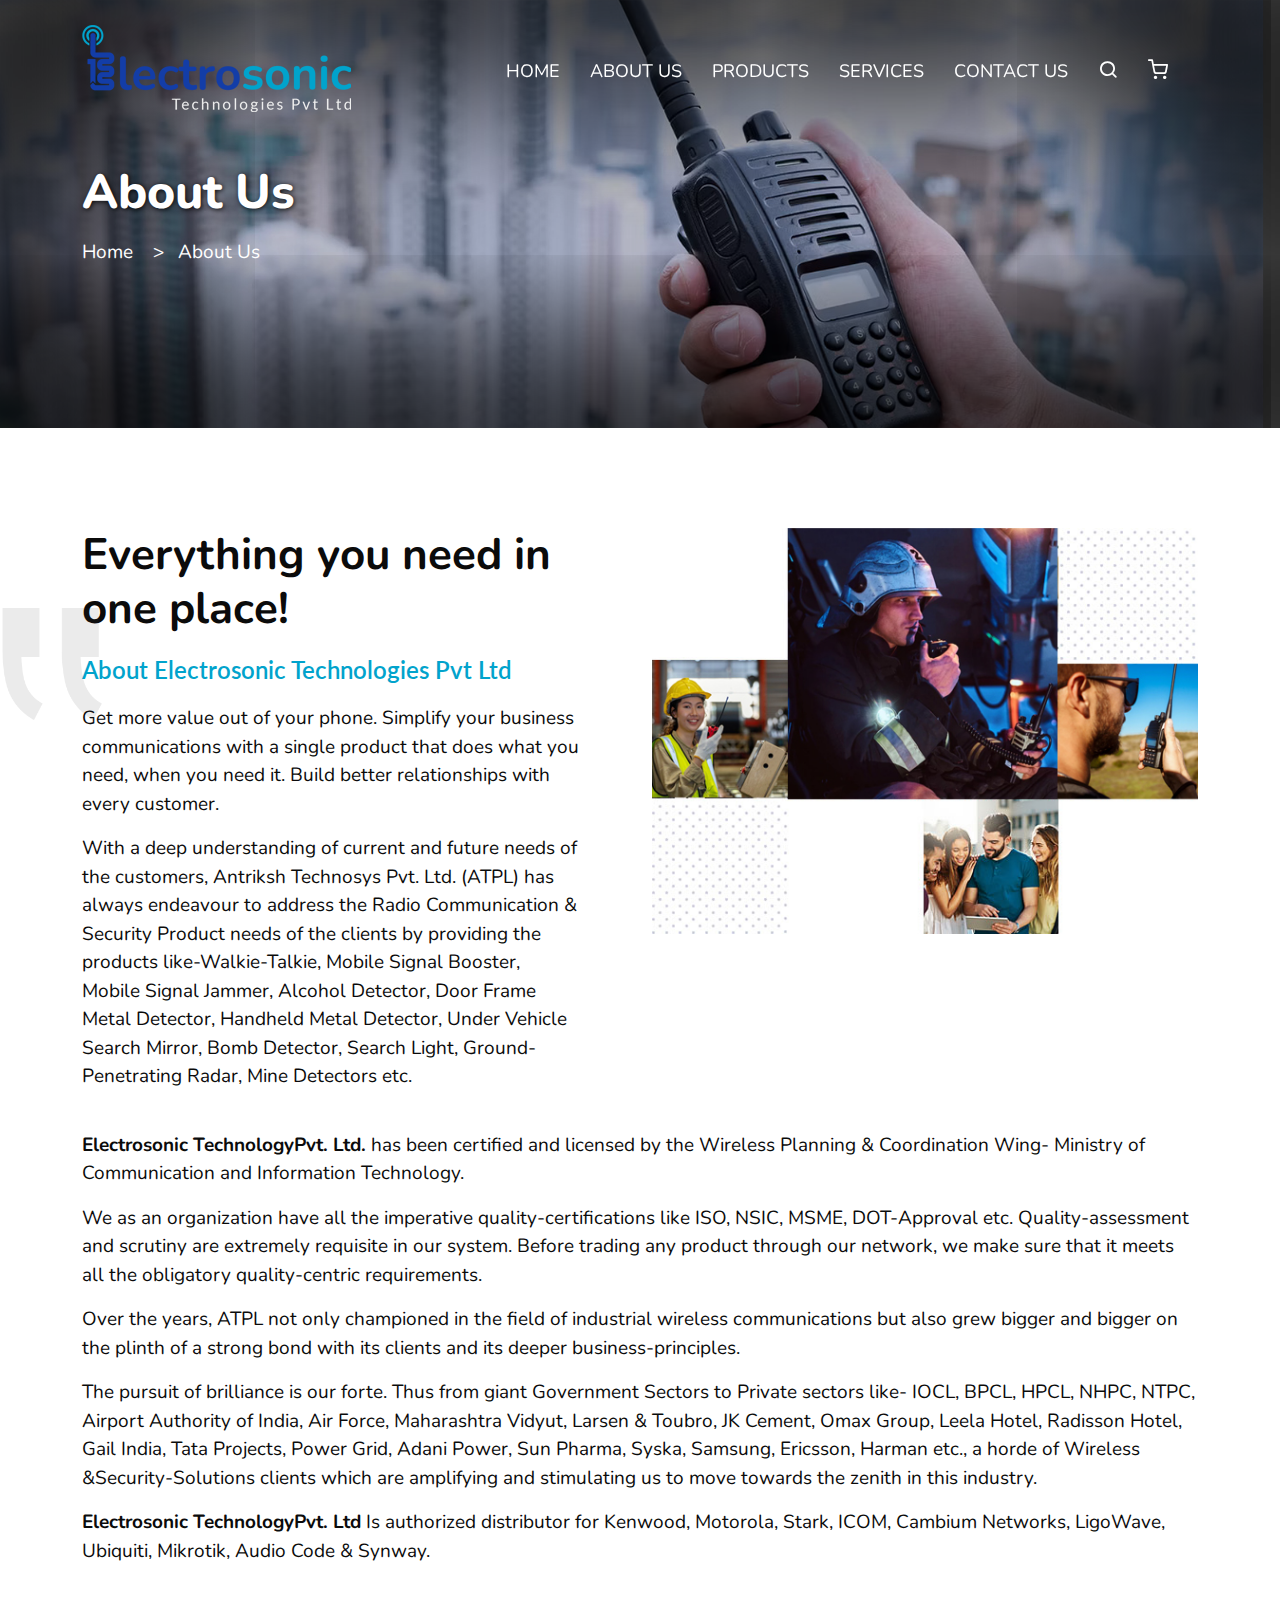
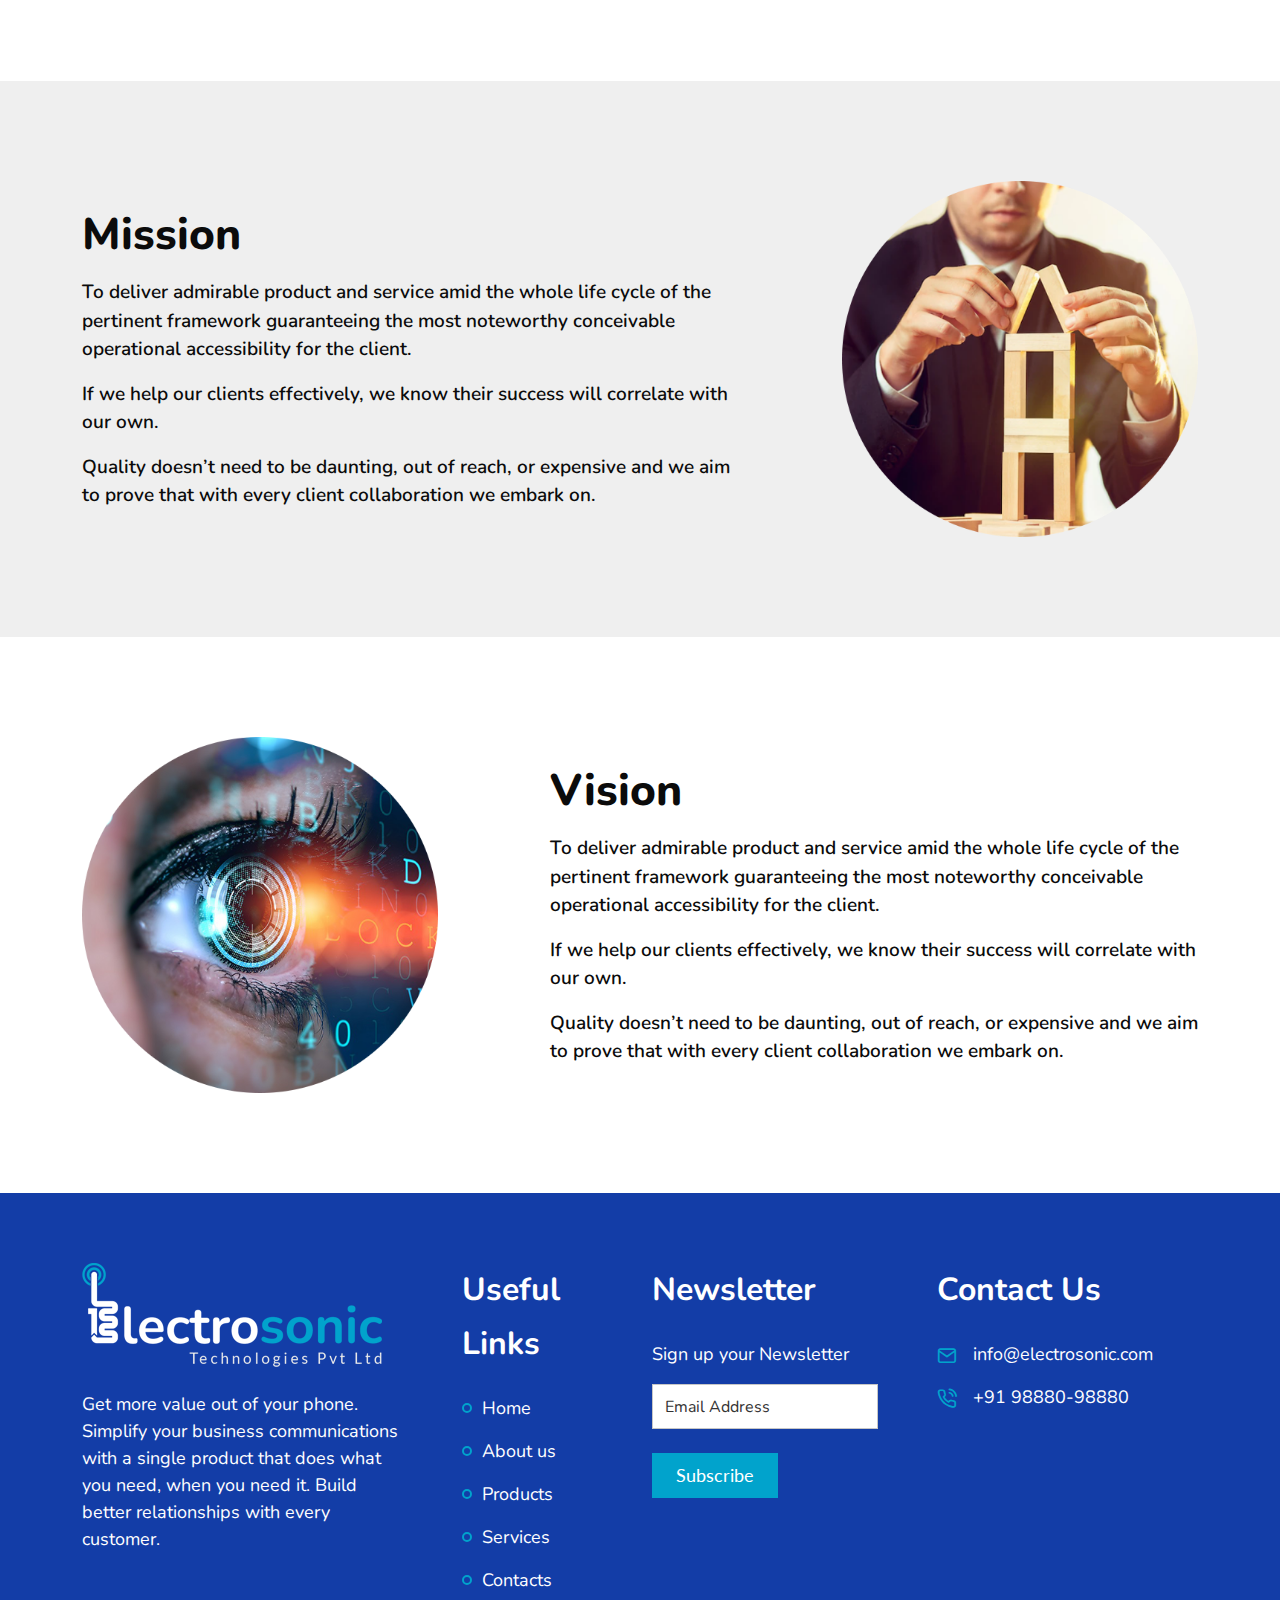
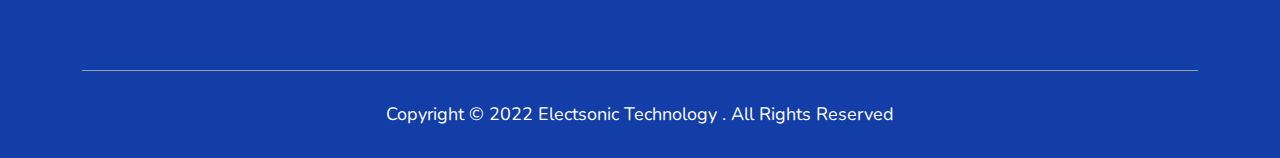
==== commit 788aa0ca: "completed the initial steps | electrosoic" ====
--- a/WEBSITES/electrosonic/about-us.html
+++ b/WEBSITES/electrosonic/about-us.html
@@ -47,27 +47,27 @@
 
                             <div class="inner d-lg-flex flex-wrap">
                                 <!-- link -->
-                                <a href="#" class="menu-link d-inline-flex text-decoration-none">
+                                <a href="index.html" class="menu-link d-inline-flex text-decoration-none">
                                     <span class="text">Home</span>
                                 </a>
 
                                 <!-- link -->
-                                <a href="#" class="menu-link d-inline-flex text-decoration-none">
+                                <a href="about-us.html" class="menu-link d-inline-flex text-decoration-none">
                                     <span class="text">About us</span>
                                 </a>
                                 <!-- link -->
-                                <a href="#" class="menu-link d-inline-flex text-decoration-none">
+                                <a href="products.html" class="menu-link d-inline-flex text-decoration-none">
                                     <span class="text">Products</span>
-                                    <div class="icon ms-2">
+                                    <!-- <div class="icon ms-2">
                                         <i class="feather-chevron-down"></i>
-                                    </div>
-                                </a>
-                                <!-- link -->
-                                <a href="#" class="menu-link d-inline-flex text-decoration-none">
+                                    </div> -->
+                                </a>
+                                <!-- link -->
+                                <a href="" class="menu-link d-inline-flex text-decoration-none">
                                     <span class="text">Services</span>
                                 </a>
                                 <!-- link -->
-                                <a href="#" class="menu-link d-inline-flex text-decoration-none">
+                                <a href="contact.html" class="menu-link d-inline-flex text-decoration-none">
                                     <span class="text">Contact us</span>
                                 </a>
                             </div>
--- a/WEBSITES/electrosonic/css/style.css
+++ b/WEBSITES/electrosonic/css/style.css
@@ -106,7 +106,7 @@
   .st-form.form-lt { padding-right: 10px; }
   .st-form.form-rt { padding-left: 10px; } }
 .st-form.no-resize > textarea { resize: none; }
-.st-form.form-underlined > input:not([type=radio]):not([type=checkbox]), .st-form.form-underlined > select, .st-form.form-underlined > textarea { background-color: transparent; padding-left: 0; padding-right: 0; border-bottom: 1px solid #333 !important; }
+.st-form.form-underlined > input:not([type=radio]):not([type=checkbox]), .st-form.form-underlined > select, .st-form.form-underlined > textarea { background-color: transparent; padding-left: 0; padding-right: 0; border: none; border-bottom: 1px solid #333 !important; }
 .st-form.form-underlined.form-underlined-gray > input:not([type=radio]):not([type=checkbox]), .st-form.form-underlined.form-underlined-gray > select, .st-form.form-underlined.form-underlined-gray > textarea { border-bottom-color: #acacac !important; color: #fff; }
 .st-form.form-underlined.form-underlined-gray > input:not([type=radio]):not([type=checkbox])::placeholder, .st-form.form-underlined.form-underlined-gray > select::placeholder, .st-form.form-underlined.form-underlined-gray > textarea::placeholder { /* Chrome, Firefox, Opera, Safari 10.1+ */ color: #adadad; opacity: 1; /* Firefox */ }
 .st-form.form-underlined.form-underlined-gray > input:not([type=radio]):not([type=checkbox]):-ms-input-placeholder, .st-form.form-underlined.form-underlined-gray > select:-ms-input-placeholder, .st-form.form-underlined.form-underlined-gray > textarea:-ms-input-placeholder { /* Internet Explorer 10-11 */ color: #adadad; }
@@ -346,7 +346,9 @@
 .products-listing-view .main-content .top-sec .st-form { width: 150px; }
 @media screen and (min-width: 768px) { .products-listing-view .main-content .top-sec .st-form { width: 180px; } }
 @media screen and (min-width: 992px) { .products-listing-view .main-content .top-sec .st-form { width: 250px; } }
+.products-listing-view .main-content .top-sec .st-form select { height: 35px; font-size: 15px; }
 @media screen and (min-width: 992px) { .products-listing-view .main-content .top-sec { margin-bottom: 40px; } }
+.products-listing-view .main-content .bottom-sec .st-form select { height: 35px; font-size: 15px; }
 @media screen and (min-width: 768px) { .products-listing-view .products-listing { margin-left: -10px; margin-right: -10px; } }
 
 .product-item { padding-bottom: 20px; }
@@ -369,5 +371,18 @@
 .pagination .p-link.active, .pagination .p-link:hover { color: #000; font-weight: 600; }
 
 /* ----- PRODUCTS LISTING VIEW STYLE END ----- */
+/* ----- PRODUCTS DETAILS VIEW STYLE START ----- */
+.products-details-view .rt-sec .frac { padding-bottom: 15px; margin-bottom: 15px; }
+.products-details-view .rt-sec .frac:not(:last-child) { border-bottom: 1px solid #afafaf; }
+@media screen and (min-width: 992px) { .products-details-view .rt-sec .frac { padding-bottom: 25px; margin-bottom: 25px; } }
+.products-details-view .rt-sec .frac .p-name { font-size: 23px; font-weight: 800; line-height: normal; }
+@media screen and (min-width: 992px) { .products-details-view .rt-sec .frac .p-name { font-size: 33px; } }
+.products-details-view .rt-sec .frac .p-price { font-size: 19px; font-weight: 600; color: #333; }
+@media screen and (min-width: 992px) { .products-details-view .rt-sec .frac .p-price { font-size: 25px; } }
+.products-details-view .rt-sec .frac .det { font-size: 17px; }
+.products-details-view .rt-sec .frac .det span { font-weight: 600; }
+.products-details-view .rt-sec .frac .share-icons .s-icon { font-size: 18px; color: #333; margin-right: 15px; }
+
+/* ----- PRODUCTS DETAILS VIEW STYLE END ----- */
 
 /*# sourceMappingURL=style.css.map */
